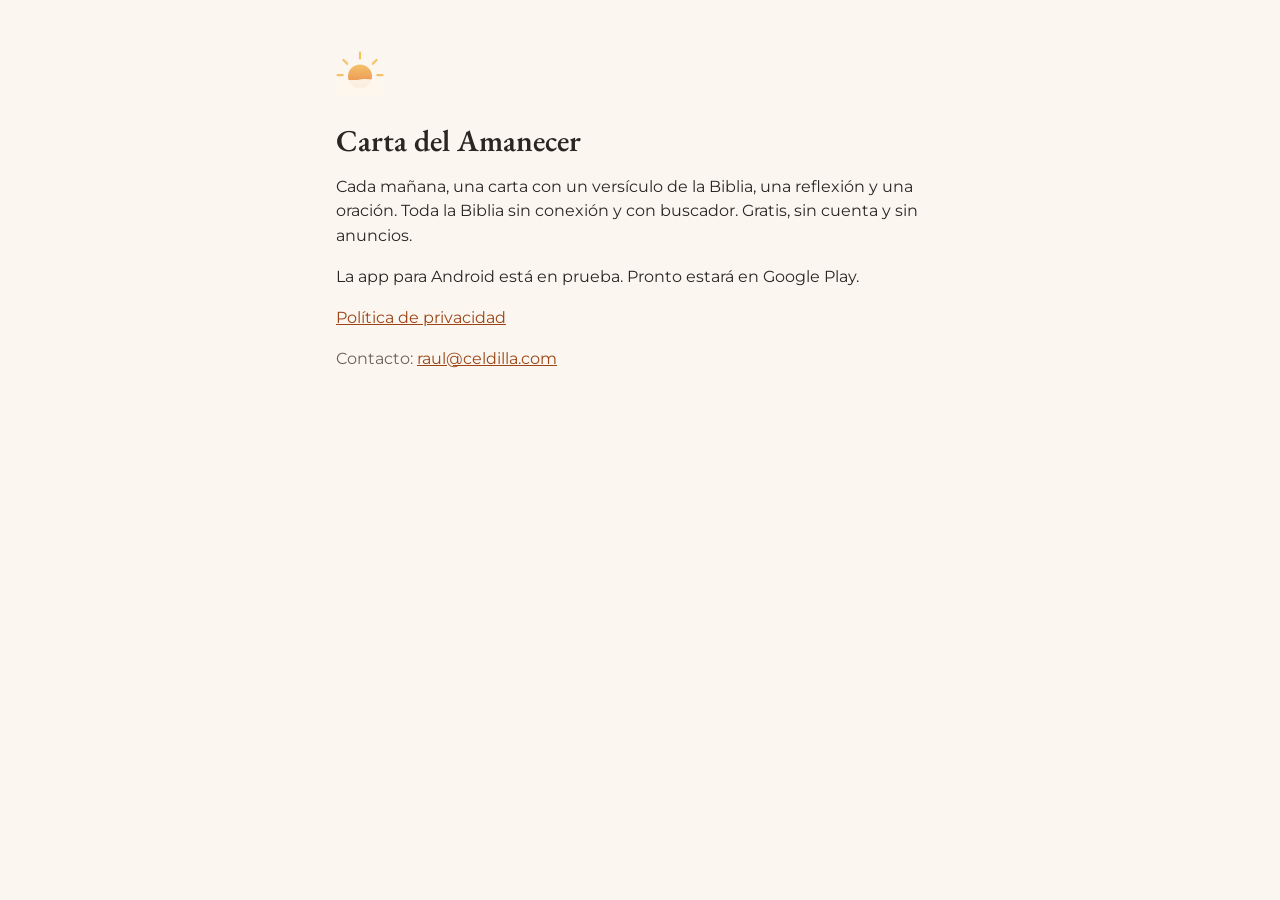
==== index.html @ ee9c24cf "carta.celdilla.com: politica de privacidad de la app Carta del Amanecer, portada sencilla y la carpe" ====
<!doctype html>
<html lang="es">
<head>
  <meta charset="utf-8">
  <meta name="viewport" content="width=device-width, initial-scale=1">
  <meta name="color-scheme" content="light dark">
  <meta name="description" content="Carta del Amanecer: cada mañana, una carta con un versículo de la Biblia, una reflexión y una oración. Gratis, sin cuenta y sin anuncios.">
  <title>Carta del Amanecer</title>
  <link rel="icon" href="iconos/icono-192.png">
  <link rel="stylesheet" href="estilos.css">
</head>
<body>
  <main id="contenido" style="max-width: 40rem; margin: 0 auto; padding: 2rem 1rem;">
    <p><img src="iconos/sol.svg" alt="" width="48" height="48"></p>
    <h1>Carta del Amanecer</h1>
    <p>Cada mañana, una carta con un versículo de la Biblia, una reflexión y una oración. Toda la Biblia sin conexión y con buscador. Gratis, sin cuenta y sin anuncios.</p>
    <p>La app para Android está en prueba. Pronto estará en Google Play.</p>
    <p><a href="privacidad.html">Política de privacidad</a></p>
    <p class="suave">Contacto: <a href="mailto:raul@celdilla.com">raul@celdilla.com</a></p>
  </main>
</body>
</html>
---- estilos.css ----
/* Carta del Amanecer: papel cálido de día, cielo de madrugada de noche. */
@font-face { font-family: "EB Garamond"; src: url("fuentes/EBGaramond.ttf") format("truetype"); font-weight: 400 800; font-display: swap; }
@font-face { font-family: "EB Garamond"; src: url("fuentes/EBGaramond-Italic.ttf") format("truetype"); font-style: italic; font-weight: 400 800; font-display: swap; }
@font-face { font-family: "Montserrat"; src: url("fuentes/Montserrat.ttf") format("truetype"); font-weight: 100 900; font-display: swap; }

:root {
  --papel: #FBF7F0;
  --papel-2: #F3EBDD;
  --tinta: #2A2622;
  --tinta-suave: #6B625A;
  --linea: #E2D7C5;
  --cielo: #1B2A4A;
  --cielo-2: #3B4F7A;
  --aurora: #9C4416;
  --boton-texto: #FFFFFF;
  --aurora-suave: #F6D9C2;
  --sol: #E9B14F;
  --resaltado: #F8E3A3;
  --exito: #2F6B4F;
  --peligro: #A33A2C;
  --sombra: 0 6px 24px rgba(27, 42, 74, 0.10);
  --tam-lectura: 1.25rem;
  --serif: "EB Garamond", Georgia, "Times New Roman", serif;
  --sans: "Montserrat", system-ui, -apple-system, "Segoe UI", sans-serif;
  color-scheme: light;
}

@media (prefers-color-scheme: dark) {
  :root:not([data-tema="claro"]) {
    --papel: #121826; --papel-2: #1A2234; --tinta: #EDE6DA; --tinta-suave: #A9A196; --linea: #2B3550;
    --cielo: #0C1322; --cielo-2: #26365A; --aurora: #F09A62; --aurora-suave: #3A2A22; --resaltado: #4A3F1E;
    --exito: #7CC4A0; --peligro: #F08A7C; --sombra: 0 6px 24px rgba(0, 0, 0, 0.35); --boton-texto: #1A1210; color-scheme: dark;
  }
}
:root[data-tema="oscuro"] {
  --papel: #121826; --papel-2: #1A2234; --tinta: #EDE6DA; --tinta-suave: #A9A196; --linea: #2B3550;
  --cielo: #0C1322; --cielo-2: #26365A; --aurora: #F09A62; --aurora-suave: #3A2A22; --resaltado: #4A3F1E;
  --exito: #7CC4A0; --peligro: #F08A7C; --sombra: 0 6px 24px rgba(0, 0, 0, 0.35); --boton-texto: #1A1210; color-scheme: dark;
}

* { box-sizing: border-box; }
html, body { margin: 0; }
body {
  background: var(--papel);
  color: var(--tinta);
  font-family: var(--sans);
  font-size: 1rem;
  line-height: 1.55;
  min-height: 100vh;
  padding-bottom: calc(72px + env(safe-area-inset-bottom));
  -webkit-text-size-adjust: 100%;
}
a { color: var(--aurora); }
button, input, textarea, select { font: inherit; color: inherit; }
:focus-visible { outline: 3px solid var(--sol); outline-offset: 2px; }

.saltar-al-contenido { position: absolute; left: -999px; top: 8px; background: var(--cielo); color: #fff; padding: 8px 12px; border-radius: 8px; z-index: 50; }
.saltar-al-contenido:focus { left: 8px; }

.cabecera {
  position: sticky; top: 0; z-index: 10;
  background: linear-gradient(180deg, var(--cielo) 0%, var(--cielo-2) 100%);
  color: #fff;
  padding: calc(10px + env(safe-area-inset-top)) 16px 10px;
}
.marca { display: flex; align-items: center; gap: 10px; color: #fff; text-decoration: none; font-family: var(--serif); font-size: 1.25rem; letter-spacing: 0.01em; max-width: 680px; margin: 0 auto; }

main { max-width: 680px; margin: 0 auto; padding: 16px; outline: none; }
.cargando { color: var(--tinta-suave); text-align: center; margin-top: 30vh; }

.pestanas {
  position: fixed; left: 0; right: 0; bottom: 0; z-index: 20;
  display: grid; grid-template-columns: repeat(5, 1fr);
  background: var(--papel-2); border-top: 1px solid var(--linea);
  padding-bottom: env(safe-area-inset-bottom);
}
.pestanas a { display: flex; flex-direction: column; align-items: center; gap: 2px; padding: 8px 2px 10px; color: var(--tinta-suave); text-decoration: none; font-size: 0.72rem; min-height: 56px; justify-content: center; }
.pestanas a[aria-current="page"] { color: var(--aurora); font-weight: 600; }
.pestanas .icono { font-size: 1.25rem; line-height: 1; }

h1, h2, h3 { font-family: var(--serif); font-weight: 600; line-height: 1.2; margin: 0.6em 0 0.4em; }
h1 { font-size: 1.9rem; }
h2 { font-size: 1.4rem; }
h3 { font-size: 1.15rem; }
.antetitulo { font-size: 0.8rem; text-transform: uppercase; letter-spacing: 0.08em; color: var(--tinta-suave); margin: 4px 0 0; }
.suave { color: var(--tinta-suave); }
.pequeno { font-size: 0.85rem; }

.escritura {
  background: linear-gradient(160deg, var(--cielo) 0%, var(--cielo-2) 55%, #8C5A6E 85%, var(--aurora) 120%);
  color: #FDF8EE; border-radius: 18px; padding: 22px 20px 18px; margin: 14px 0 20px; box-shadow: var(--sombra);
}
.escritura p { font-family: var(--serif); font-size: calc(var(--tam-lectura) + 0.1rem); line-height: 1.5; margin: 0 0 10px; }
.escritura sup { font-family: var(--sans); font-size: 0.65em; opacity: 0.8; margin-right: 3px; }
.escritura .cita { font-family: var(--sans); font-size: 0.85rem; opacity: 0.9; margin: 8px 0 0; letter-spacing: 0.02em; }

.carta section { margin: 18px 0; }
.carta .parrafo { font-family: var(--serif); font-size: var(--tam-lectura); line-height: 1.6; margin: 0 0 12px; }
.dedicatoria { font-family: var(--serif); font-style: italic; font-size: var(--tam-lectura); border-left: 3px solid var(--aurora); padding-left: 14px; }
.oracion { background: var(--aurora-suave); border-radius: 14px; padding: 14px 16px; font-family: var(--serif); font-size: var(--tam-lectura); line-height: 1.6; }
.vista-previa { background: #FFF1C9; color: #5A4300; border: 1px solid #E9C25B; border-radius: 10px; padding: 10px 12px; font-size: 0.9rem; }
.nota-ia { font-size: 0.8rem; color: var(--tinta-suave); margin-top: 18px; }

.boton, .boton-suave, .boton-borde {
  display: inline-flex; align-items: center; justify-content: center; gap: 8px;
  min-height: 48px; padding: 10px 18px; border-radius: 999px; border: 0; cursor: pointer;
  text-decoration: none; font-weight: 600; font-size: 0.95rem;
}
.boton { background: var(--aurora); color: var(--boton-texto); }
.boton-suave { background: var(--papel-2); color: var(--tinta); }
.boton-borde { background: transparent; color: var(--aurora); border: 2px solid var(--aurora); }
.boton[disabled] { opacity: 0.5; cursor: not-allowed; }
.fila-botones { display: flex; flex-wrap: wrap; gap: 10px; margin: 14px 0; }
.enlace-boton { background: none; border: 0; color: var(--aurora); padding: 8px 0; cursor: pointer; text-decoration: underline; min-height: 44px; }

.lista { list-style: none; margin: 0; padding: 0; }
.lista li { border-bottom: 1px solid var(--linea); }
.lista a, .lista button.fila { display: flex; justify-content: space-between; align-items: center; gap: 12px; padding: 14px 4px; color: var(--tinta); text-decoration: none; width: 100%; background: none; border: 0; text-align: left; min-height: 52px; cursor: pointer; }
.lista .detalle { color: var(--tinta-suave); font-size: 0.85rem; }

.rejilla-libros { display: grid; grid-template-columns: repeat(auto-fill, minmax(140px, 1fr)); gap: 8px; margin-bottom: 16px; }
.rejilla-libros a { background: var(--papel-2); border-radius: 12px; padding: 12px; color: var(--tinta); text-decoration: none; font-family: var(--serif); font-size: 1.1rem; min-height: 52px; display: flex; align-items: center; }
.rejilla-capitulos { display: grid; grid-template-columns: repeat(auto-fill, minmax(56px, 1fr)); gap: 8px; }
.rejilla-capitulos a { background: var(--papel-2); border-radius: 12px; min-height: 56px; display: flex; align-items: center; justify-content: center; color: var(--tinta); text-decoration: none; font-weight: 600; font-size: 1.05rem; }

.capitulo .titulo-salmo { font-family: var(--serif); font-style: italic; color: var(--tinta-suave); font-size: calc(var(--tam-lectura) - 0.05rem); }
.capitulo .seccion { font-family: var(--sans); font-size: 0.8rem; letter-spacing: 0.12em; color: var(--aurora); margin: 18px 0 6px; }
.verso { font-family: var(--serif); font-size: var(--tam-lectura); line-height: 1.65; margin: 0 0 6px; padding: 4px 6px; border-radius: 6px; cursor: pointer; }
.verso sup { font-family: var(--sans); font-size: 0.6em; color: var(--aurora); margin-right: 4px; font-weight: 600; }
.verso.resaltado { background: var(--resaltado); }
.verso.elegido { outline: 2px solid var(--aurora); }
.verso.destello { animation: destello 2s ease-out; }
.verso .marcas { font-family: var(--sans); font-size: 0.75em; color: var(--aurora); margin-left: 6px; }
@keyframes destello { from { background: var(--aurora-suave); } to { background: transparent; } }
.navegacion-capitulo { display: flex; justify-content: space-between; gap: 10px; margin: 18px 0; }

.campo { display: block; margin: 12px 0; }
.campo span { display: block; font-weight: 600; margin-bottom: 6px; }
.campo input[type="search"], .campo input[type="text"], .campo input[type="email"], .campo input[type="time"], .campo textarea, .campo select {
  width: 100%; padding: 12px 14px; border-radius: 12px; border: 1px solid var(--linea); background: var(--papel); min-height: 48px;
}
.campo textarea { min-height: 120px; resize: vertical; }
.opciones { display: flex; flex-wrap: wrap; gap: 8px; }
.opciones label { display: inline-flex; align-items: center; gap: 6px; background: var(--papel-2); border-radius: 999px; padding: 10px 14px; min-height: 44px; cursor: pointer; }
.opciones input { accent-color: var(--aurora); }
.interruptor { display: flex; align-items: center; justify-content: space-between; gap: 12px; padding: 12px 0; min-height: 52px; }
.interruptor input { width: 22px; height: 22px; accent-color: var(--aurora); }

.resultado { padding: 12px 4px; border-bottom: 1px solid var(--linea); }
.resultado a { color: var(--tinta); text-decoration: none; display: block; }
.resultado .ref { font-weight: 600; color: var(--aurora); font-size: 0.9rem; }
.resultado .txt { font-family: var(--serif); font-size: 1.1rem; }
mark { background: var(--resaltado); color: inherit; border-radius: 3px; padding: 0 1px; }

.tarjeta { background: var(--papel-2); border-radius: 14px; padding: 14px 16px; margin: 12px 0; }
.estado { display: inline-block; font-size: 0.75rem; font-weight: 700; padding: 3px 10px; border-radius: 999px; background: var(--aurora-suave); }
.estado.respondido { background: #D5EEDF; color: #1E5A3C; }
.error { color: var(--peligro); }

.hoja { position: fixed; left: 0; right: 0; bottom: 0; z-index: 30; background: var(--papel); border-radius: 20px 20px 0 0; box-shadow: 0 -8px 30px rgba(0, 0, 0, 0.25); padding: 16px 16px calc(16px + env(safe-area-inset-bottom)); max-height: 80vh; overflow: auto; }
.hoja .acciones { display: grid; grid-template-columns: repeat(auto-fill, minmax(120px, 1fr)); gap: 8px; }
.aviso { position: fixed; left: 50%; transform: translateX(-50%); bottom: calc(84px + env(safe-area-inset-bottom)); z-index: 40; background: var(--cielo); color: #fff; padding: 10px 16px; border-radius: 12px; box-shadow: var(--sombra); max-width: calc(100% - 32px); }

/* «Actualización lista · Reiniciar»: encima de las pestañas hasta que la persona elija. */
.banda { position: fixed; left: 50%; transform: translateX(-50%); bottom: calc(64px + env(safe-area-inset-bottom)); z-index: 25; width: calc(100% - 24px); max-width: 656px; display: flex; flex-wrap: wrap; align-items: center; gap: 8px 10px; background: var(--cielo); color: #fff; border: 1px solid rgba(255, 255, 255, 0.12); border-radius: 14px; padding: 10px 12px; box-shadow: var(--sombra); }
.banda[hidden] { display: none; }
.banda p { flex: 1 1 160px; margin: 0; font-weight: 600; }
.banda .acciones { display: flex; gap: 8px; }
.banda .boton, .banda .boton-suave { min-height: 44px; padding: 8px 16px; }
.banda:not([hidden]) ~ .aviso { bottom: calc(150px + env(safe-area-inset-bottom)); }
body:has(.banda:not([hidden])) { padding-bottom: calc(150px + env(safe-area-inset-bottom)); }
.estado-actualizacion progress { display: block; width: 100%; height: 12px; margin: 8px 0; accent-color: var(--aurora); }

.bienvenida { position: fixed; inset: 0; z-index: 60; display: flex; flex-direction: column; color: #FDF8EE; background: linear-gradient(170deg, #0C1322 0%, #1B2A4A 40%, #6E4A6A 75%, #E08A52 100%); padding: calc(20px + env(safe-area-inset-top)) 24px calc(24px + env(safe-area-inset-bottom)); }
.bienvenida .saltar { align-self: flex-end; background: rgba(255, 255, 255, 0.15); color: #fff; border: 0; border-radius: 999px; padding: 10px 18px; min-height: 44px; cursor: pointer; }
.bienvenida .lamina { flex: 1; display: flex; flex-direction: column; justify-content: center; max-width: 520px; margin: 0 auto; text-align: center; }
.bienvenida .lamina .simbolo { font-size: 3.2rem; margin-bottom: 10px; }
.bienvenida h1 { font-size: 2rem; }
.bienvenida p { font-family: var(--serif); font-size: 1.3rem; line-height: 1.55; }
.bienvenida .puntos { display: flex; justify-content: center; gap: 8px; margin: 16px 0; }
.bienvenida .puntos span { width: 9px; height: 9px; border-radius: 50%; background: rgba(255, 255, 255, 0.35); }
.bienvenida .puntos span.activo { background: #fff; }
.bienvenida .boton { width: 100%; max-width: 520px; margin: 0 auto; background: #fff; color: var(--cielo); }

@media (prefers-reduced-motion: reduce) { .verso.destello { animation: none; } }
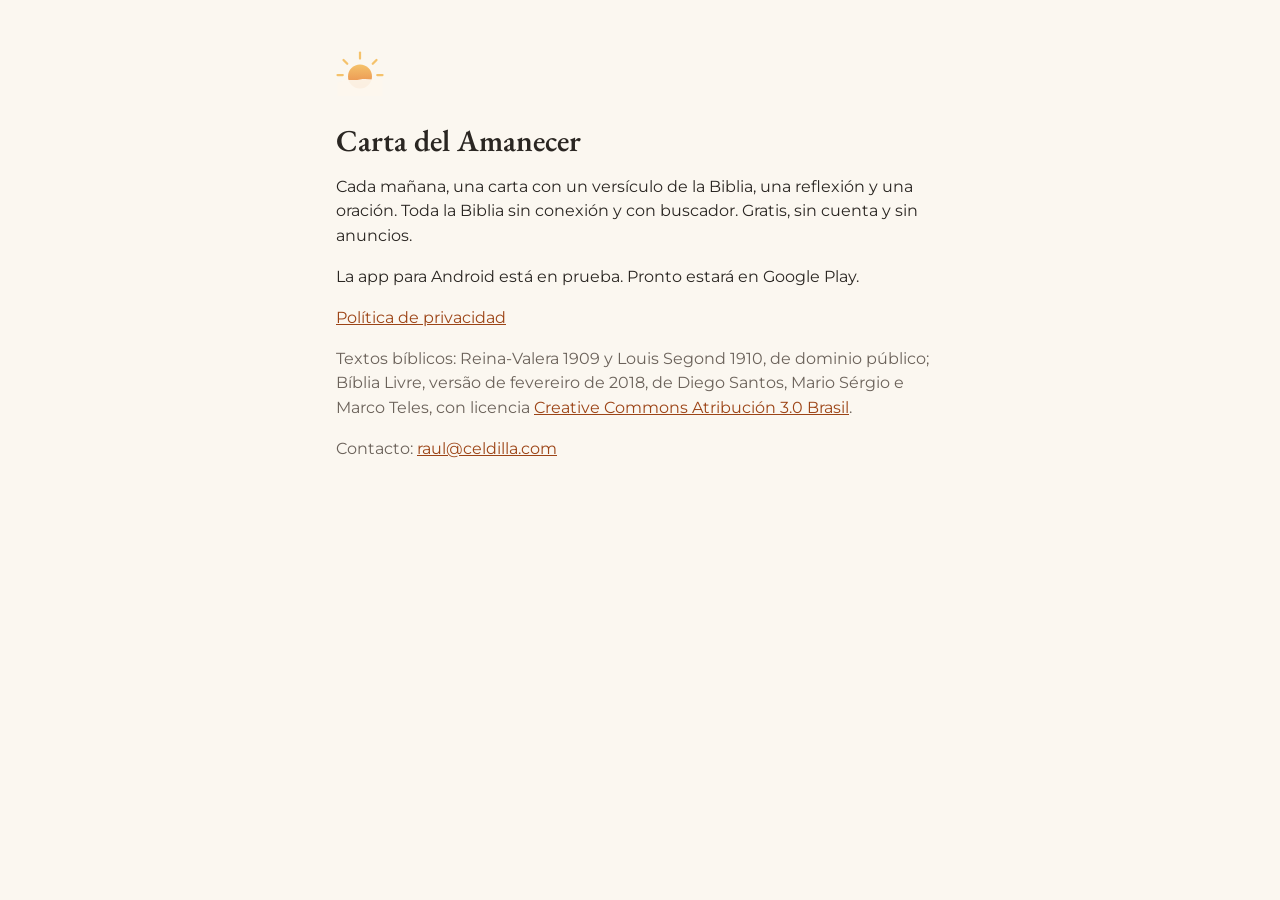
==== commit 4abb6d3d: "Cartas del 12 al 15-nov en portugues y frances (D-208) Copia exacta de web/cartas/pt y web/cartas/fr" ====
--- a/index.html
+++ b/index.html
@@ -16,6 +16,7 @@
     <p>Cada mañana, una carta con un versículo de la Biblia, una reflexión y una oración. Toda la Biblia sin conexión y con buscador. Gratis, sin cuenta y sin anuncios.</p>
     <p>La app para Android está en prueba. Pronto estará en Google Play.</p>
     <p><a href="privacidad.html">Política de privacidad</a></p>
+    <p class="suave">Textos bíblicos: Reina-Valera 1909 y Louis Segond 1910, de dominio público; Bíblia Livre, versão de fevereiro de 2018, de Diego Santos, Mario Sérgio e Marco Teles, con licencia <a href="https://creativecommons.org/licenses/by/3.0/br/">Creative Commons Atribución 3.0 Brasil</a>.</p>
     <p class="suave">Contacto: <a href="mailto:raul@celdilla.com">raul@celdilla.com</a></p>
   </main>
 </body>
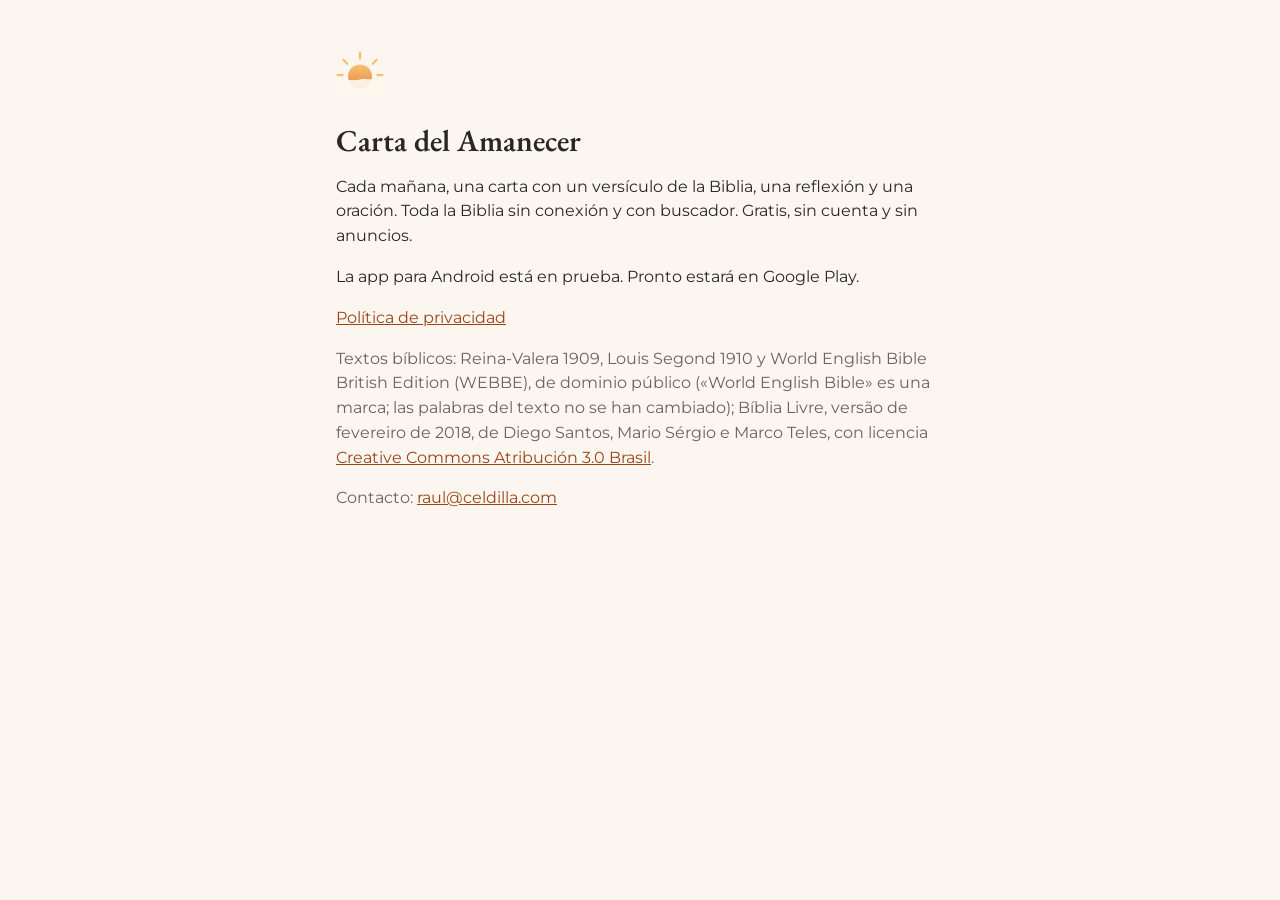
==== commit 13c071b2: "README y portada: las cartas en ingles y el credito de la World English Bible British Edition (WEBBE" ====
--- a/index.html
+++ b/index.html
@@ -16,7 +16,7 @@
     <p>Cada mañana, una carta con un versículo de la Biblia, una reflexión y una oración. Toda la Biblia sin conexión y con buscador. Gratis, sin cuenta y sin anuncios.</p>
     <p>La app para Android está en prueba. Pronto estará en Google Play.</p>
     <p><a href="privacidad.html">Política de privacidad</a></p>
-    <p class="suave">Textos bíblicos: Reina-Valera 1909 y Louis Segond 1910, de dominio público; Bíblia Livre, versão de fevereiro de 2018, de Diego Santos, Mario Sérgio e Marco Teles, con licencia <a href="https://creativecommons.org/licenses/by/3.0/br/">Creative Commons Atribución 3.0 Brasil</a>.</p>
+    <p class="suave">Textos bíblicos: Reina-Valera 1909, Louis Segond 1910 y World English Bible British Edition (WEBBE), de dominio público («World English Bible» es una marca; las palabras del texto no se han cambiado); Bíblia Livre, versão de fevereiro de 2018, de Diego Santos, Mario Sérgio e Marco Teles, con licencia <a href="https://creativecommons.org/licenses/by/3.0/br/">Creative Commons Atribución 3.0 Brasil</a>.</p>
     <p class="suave">Contacto: <a href="mailto:raul@celdilla.com">raul@celdilla.com</a></p>
   </main>
 </body>
